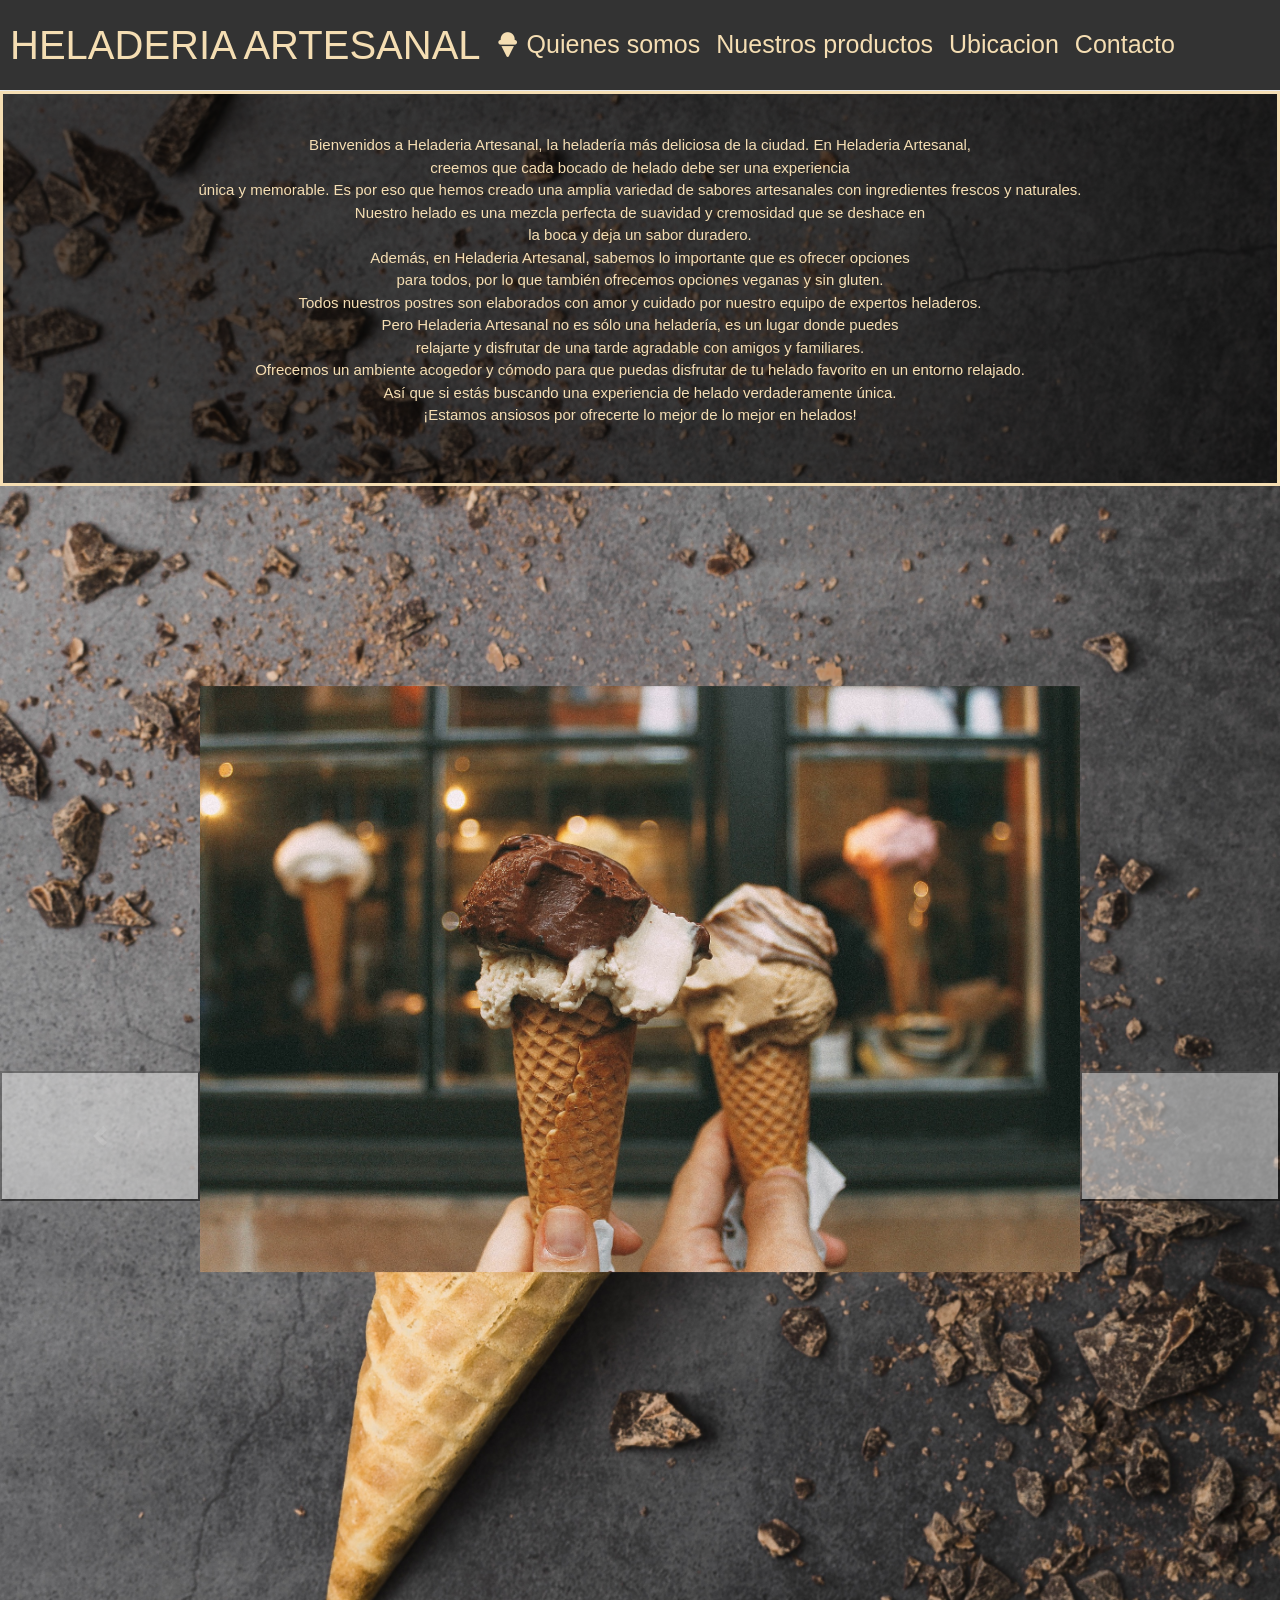
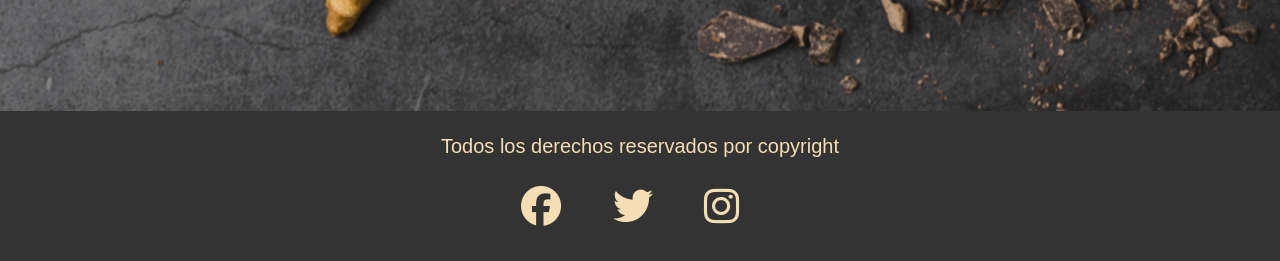
==== index.html @ 9cf9eace "preentrega2cabrera" ====
<!DOCTYPE html>
<html lang="es">

<head>
  <meta charset="UTF-8">
  <meta http-equiv="X-UA-Compatible" content="IE=edge">
  <meta name="viewport" content="width=device-width, initial-scale=1.0">
  <link rel="stylesheet" href="https://cdnjs.cloudflare.com/ajax/libs/font-awesome/6.4.0/css/all.min.css"
    integrity="sha512-iecdLmaskl7CVkqkXNQ/ZH/XLlvWZOJyj7Yy7tcenmpD1ypASozpmT/E0iPtmFIB46ZmdtAc9eNBvH0H/ZpiBw=="
    crossorigin="anonymous" referrerpolicy="no-referrer" />
  <link rel="stylesheet" href="https://cdn.jsdelivr.net/npm/bootstrap@4.6.2/dist/css/bootstrap.min.css"
    integrity="sha384-xOolHFLEh07PJGoPkLv1IbcEPTNtaed2xpHsD9ESMhqIYd0nLMwNLD69Npy4HI+N" crossorigin="anonymous">
  <link rel="stylesheet" href="https://cdnjs.cloudflare.com/ajax/libs/font-awesome/6.4.0/css/all.min.css"
    integrity="sha512-iecdLmaskl7CVkqkXNQ/ZH/XLlvWZOJyj7Yy7tcenmpD1ypASozpmT/E0iPtmFIB46ZmdtAc9eNBvH0H/ZpiBw=="
    crossorigin="anonymous" referrerpolicy="no-referrer" />
  <link rel="stylesheet" href="estilo.css">
  <link rel="shortcut icon" href="/img/icono2.svg" type="image/x-icon">
  <title>Heladeria Artesanal</title>
</head>

<body>


  <nav class="navbar navbar-expand-lg navbar-dark">
    <a class="navbar-brand" href="#">HELADERIA ARTESANAL</a>
    <i class="fa-solid fa-ice-cream"></i>

    <button class="navbar-toggler" type="button" data-toggle="collapse" data-target="#collapsibleNavbar">
      <span class="navbar-toggler-icon"></span>
    </button>

    <div class="collapse navbar-collapse" id="collapsibleNavbar">
      <ul class="navbar-nav">
        <li class="nav-item">
          <a class="nav-link" href="./pages/quienes.html">Quienes somos</a>
        </li>
        <li class="nav-item">
          <a class="nav-link" href="./pages/productos.html">Nuestros productos</a>
        </li>
        <li class="nav-item">
          <a class="nav-link" href="./pages/ubicacion.html">Ubicacion</a>
        </li>
        <li class="nav-item">
          <a class="nav-link" href="./pages/contacto.html">Contacto</a>
        </li>
      </ul>
    </div>
  </nav>





  <main>
    <aside class="introduccion">
      <p> Bienvenidos a Heladeria Artesanal, la heladería más deliciosa de la ciudad. En Heladeria Artesanal,<br>
        creemos que cada bocado de helado debe ser una experiencia <br>
        única y memorable. Es por eso que hemos creado una
        amplia variedad de sabores artesanales con ingredientes frescos y naturales. <br>
        Nuestro helado es una mezcla perfecta de suavidad y cremosidad que se deshace en <br>
        la boca y deja un sabor duradero. <br>
        Además, en Heladeria Artesanal, sabemos lo importante que es ofrecer opciones <br>
        para todos, por lo que también ofrecemos opciones veganas y sin gluten. <br>
        Todos nuestros postres son elaborados con amor y cuidado por nuestro equipo de expertos heladeros. <br>
        Pero Heladeria Artesanal no es sólo una heladería, es un lugar donde puedes <br>
        relajarte y disfrutar de una tarde agradable con amigos y familiares. <br>
        Ofrecemos un ambiente acogedor y cómodo para que puedas disfrutar de tu helado favorito en un entorno relajado.
        <br>
        Así que si estás buscando una experiencia de helado verdaderamente única. <br>
        ¡Estamos ansiosos por ofrecerte lo mejor de lo mejor en helados!</p>
    </aside>


    <div id="carouselExampleFade" class="carousel slide carousel-fade" data-ride="carousel">
      <div class="carousel-inner">
        <div class="carousel-item active" id="foto">
          <img src="/img/ice-cream-2576622_1920.jpg" class="d-block w-100">
        </div>
        <div class="carousel-item" id="foto">
          <img src="/img/ice-cream-2588541_1920.jpg" class="d-block w-100">
        </div>
        <div class="carousel-item" id="foto">
          <img src="/img/ice-cream-926426_1920.jpg" class="d-block w-100">
        </div>
      </div>
      <button class="carousel-control-prev" type="button" data-target="#carouselExampleFade" data-slide="prev">
        <span class="carousel-control-prev-icon" aria-hidden="true"></span>
        <span class="sr-only">Previous</span>
      </button>
      <button class="carousel-control-next" type="button" data-target="#carouselExampleFade" data-slide="next">
        <span class="carousel-control-next-icon" aria-hidden="true"></span>
        <span class="sr-only">Next</span>
      </button>
    </div>



  </main>


  <script src="https://cdn.jsdelivr.net/npm/jquery@3.5.1/dist/jquery.slim.min.js"
    integrity="sha384-DfXdz2htPH0lsSSs5nCTpuj/zy4C+OGpamoFVy38MVBnE+IbbVYUew+OrCXaRkfj"
    crossorigin="anonymous"></script>
  <script src="https://cdn.jsdelivr.net/npm/popper.js@1.16.1/dist/umd/popper.min.js"
    integrity="sha384-9/reFTGAW83EW2RDu2S0VKaIzap3H66lZH81PoYlFhbGU+6BZp6G7niu735Sk7lN"
    crossorigin="anonymous"></script>
  <script src="https://cdn.jsdelivr.net/npm/bootstrap@4.6.2/dist/js/bootstrap.min.js"
    integrity="sha384-+sLIOodYLS7CIrQpBjl+C7nPvqq+FbNUBDunl/OZv93DB7Ln/533i8e/mZXLi/P+"
    crossorigin="anonymous"></script>
  <footer>
    <p>Todos los derechos reservados por copyright</p>
    <div class="linkredes">
      <a href="paginaheladeria" target="_blank">
        <i class="fa-brands fa-facebook"></i>
      </a>
      <a href="paginaheladeria" target="_blank">
        <i class="fa-brands fa-twitter"></i>
      </a>

      <a href="paginaheladeria" target="_blank">
        <i class="fa-brands fa-instagram"></i>
      </a>
    </div>

  </footer>
</body>

</html>
---- estilo.css ----
*{
    margin: 0;
    padding: 0;
    box-sizing: border-box;
    /* font-family: alkatra; */
}

.navbar-brand{
    color: wheat !important;
    font-size: 40px;
}

.logo span{
    color: wheat;
    text-transform: uppercase;
    font-weight: bold;
    /* line-height: 5px; */
}
.navbar{
    background-color: #333;
    text-align: center !important;
    font-size: 25px;
    color: wheat;
    padding: 10px;
    border-bottom: 1px solid #eaeaea;
    
}

.nav-link{
    color: wheat !important;
}
.nav-link:hover{
    text-shadow: 0 0 5px #000 !important;
}

.navbar-nav{
    text-align: center !important;
}

main{
    height: 180vh;
    width: 100%;
    background-color: #333;
    background-image: url(/img/fondo.jpg);
    background-size:cover ;
    background-position: center;
}
.introduccion{
    background-color: #333;
    color: wheat;
    font-size: 15px;
    text-align:center; 
    text-decoration:solid;  
    background-color: rgb(0, 0, 0, 0.6);
    border: 3px solid  wheat;
    font-family: Verdana, Geneva, Tahoma, sans-serif;
    float: center;
    padding: 40px;
}
a{
    color: wheat;
}

#carouselExampleFade{
    padding: 200px;
}
button{
    color: #fff;
    height: 10% !important;
    width: 200px !important;
    margin: auto;
}
#foto{
    line-height: 40px

}

.carousel-inner{
    height: 100vh;
}

.scroll{
    height: top ;
    color: white;
    font-size: 14px;
    font-family: Verdana, Geneva, Tahoma, sans-serif;
}

form{
    width: 100%;
    height: 100%;
    padding: 100px;
}
form input{
    width: 100%;
}
h1{
    text-align: center;
    font-size: 40px;
    font-family: Verdana, Geneva, Tahoma, sans-serif;
    text-transform: uppercase;
    text-decoration: underline black;
}
form textarea{
    width: 100%;
}
.formulario{
    font-size: 20px;
    text-align: center;
    text-transform: uppercase;
    color: wheat;
    font-weight: 500px;

}
form #enviar{
    font-size: 20px;
    background-color: #333;
}
footer{
    background-color: #333;
    height: 150px;
    width: auto;
    text-align: center;
    padding: 20px;
    font-size: 20px;
    color: wheat;
}

.linkredes a{
    color:  wheat;
    letter-spacing: 20px;
    font-size: 40px;
    text-decoration: none;
}

.quienes{
    font-family: alkatra;
    background-color: #333;
    color: wheat;
    font-size: 20px;
    text-align: justify; 
    text-decoration:solid;  
    font-weight: 500; 
    width: 70%;
    background-color: rgb(0, 0, 0, 0.6);
    border: 3px solid  wheat;
    font-family: Verdana, Geneva, Tahoma, sans-serif;
    float: left;
    margin: 30px;
    padding: 30px;
}
.fotoheladeria{
    font-size: 100px;
    height: 300px;
    margin: 70px;
    height: 250px;
    
}
.sabores{
    font-size: 30px;
    color: wheat;
    text-align: center;
}
.ubicacion{
    text-align: center;
    padding: 1%;
    color: wheat;
    font-family: Verdana, Geneva, Tahoma, sans-serif;
    font-size: 20p;
}
.tabla{
    font-size: 20px;
    margin: auto;
    padding: 2%;
    color: wheat;
    
}
.video{
    padding: 1%;
    margin: 200px;
}
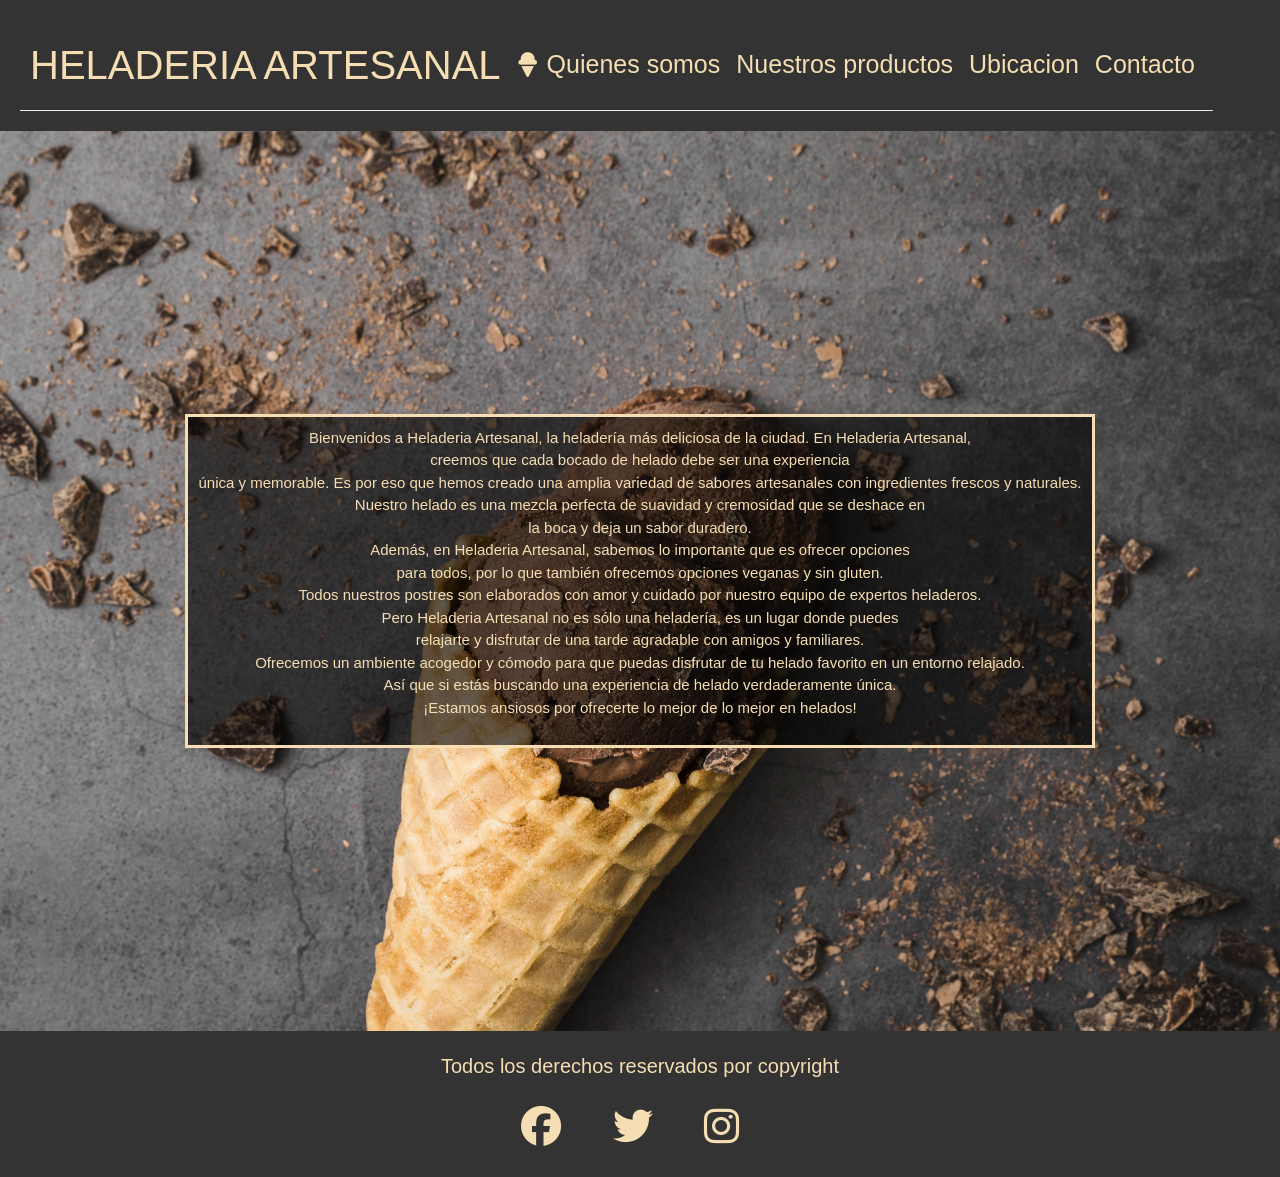
==== commit 4f8fe652: "modificado" ====
--- a/index.html
+++ b/index.html
@@ -20,33 +20,36 @@
 
 <body>
 
+  
+  <header>
 
-  <nav class="navbar navbar-expand-lg navbar-dark">
-    <a class="navbar-brand" href="#">HELADERIA ARTESANAL</a>
-    <i class="fa-solid fa-ice-cream"></i>
-
-    <button class="navbar-toggler" type="button" data-toggle="collapse" data-target="#collapsibleNavbar">
-      <span class="navbar-toggler-icon"></span>
-    </button>
-
-    <div class="collapse navbar-collapse" id="collapsibleNavbar">
-      <ul class="navbar-nav">
-        <li class="nav-item">
-          <a class="nav-link" href="./pages/quienes.html">Quienes somos</a>
-        </li>
-        <li class="nav-item">
-          <a class="nav-link" href="./pages/productos.html">Nuestros productos</a>
-        </li>
-        <li class="nav-item">
-          <a class="nav-link" href="./pages/ubicacion.html">Ubicacion</a>
-        </li>
-        <li class="nav-item">
-          <a class="nav-link" href="./pages/contacto.html">Contacto</a>
-        </li>
-      </ul>
-    </div>
-  </nav>
-
+    <nav class="navbar navbar-expand-lg navbar-dark">
+      <a class="navbar-brand" href="#">HELADERIA ARTESANAL</a>
+      <i class="fa-solid fa-ice-cream"></i>
+      
+      <button class="navbar-toggler" type="button" data-toggle="collapse" data-target="#collapsibleNavbar">
+        <span class="navbar-toggler-icon"></span>
+      </button>
+      
+      <div class="collapse navbar-collapse" id="collapsibleNavbar">
+        <ul class="navbar-nav">
+          <li class="nav-item">
+            <a class="nav-link" href="./pages/quienes.html">Quienes somos</a>
+          </li>
+          <li class="nav-item">
+            <a class="nav-link" href="./pages/productos.html">Nuestros productos</a>
+          </li>
+          <li class="nav-item">
+            <a class="nav-link" href="./pages/ubicacion.html">Ubicacion</a>
+          </li>
+          <li class="nav-item">
+            <a class="nav-link" href="./pages/contacto.html">Contacto</a>
+          </li>
+        </ul>
+      </div>
+    </nav>  
+    
+  </header>
 
 
 
@@ -71,7 +74,7 @@
     </aside>
 
 
-    <div id="carouselExampleFade" class="carousel slide carousel-fade" data-ride="carousel">
+    <!-- <div id="carouselExampleFade" class="carousel slide carousel-fade" data-ride="carousel">
       <div class="carousel-inner">
         <div class="carousel-item active" id="foto">
           <img src="/img/ice-cream-2576622_1920.jpg" class="d-block w-100">
@@ -91,7 +94,7 @@
         <span class="carousel-control-next-icon" aria-hidden="true"></span>
         <span class="sr-only">Next</span>
       </button>
-    </div>
+    </div> -->
 
 
 
--- a/estilo.css
+++ b/estilo.css
@@ -5,18 +5,33 @@
     /* font-family: alkatra; */
 }
 
+header{
+    display: flex;
+    justify-content: space-between;
+    padding: 20px;
+    background-color: #333;
+    color: wheat;
+    /* font-family: 'Oswald', sans-serif; */
+    /* font-size: 30px; */
+    /* text-shadow: 0 0 5px #000, 0 0 5px #000 ; */
+    /* font-weight: bold; */
+}
+
 .navbar-brand{
+    display: flex !important;
     color: wheat !important;
     font-size: 40px;
 }
 
-.logo span{
+/* .logo span{
     color: wheat;
     text-transform: uppercase;
     font-weight: bold;
-    /* line-height: 5px; */
-}
+    font-size: 300px !important;
+    line-height: 5px;
+} */
 .navbar{
+    display: flex !important;
     background-color: #333;
     text-align: center !important;
     font-size: 25px;
@@ -34,18 +49,23 @@
 }
 
 .navbar-nav{
+    display: flex;
     text-align: center !important;
 }
 
 main{
-    height: 180vh;
+    height: 100vh;
     width: 100%;
     background-color: #333;
     background-image: url(/img/fondo.jpg);
     background-size:cover ;
     background-position: center;
+    display: flex;
+    justify-content: center;
+    align-items: center;
 }
 .introduccion{
+    margin: 2%;
     background-color: #333;
     color: wheat;
     font-size: 15px;
@@ -54,9 +74,9 @@
     background-color: rgb(0, 0, 0, 0.6);
     border: 3px solid  wheat;
     font-family: Verdana, Geneva, Tahoma, sans-serif;
-    float: center;
-    padding: 40px;
+    padding: 10px;
 }
+
 a{
     color: wheat;
 }
@@ -118,8 +138,6 @@
 }
 footer{
     background-color: #333;
-    height: 150px;
-    width: auto;
     text-align: center;
     padding: 20px;
     font-size: 20px;
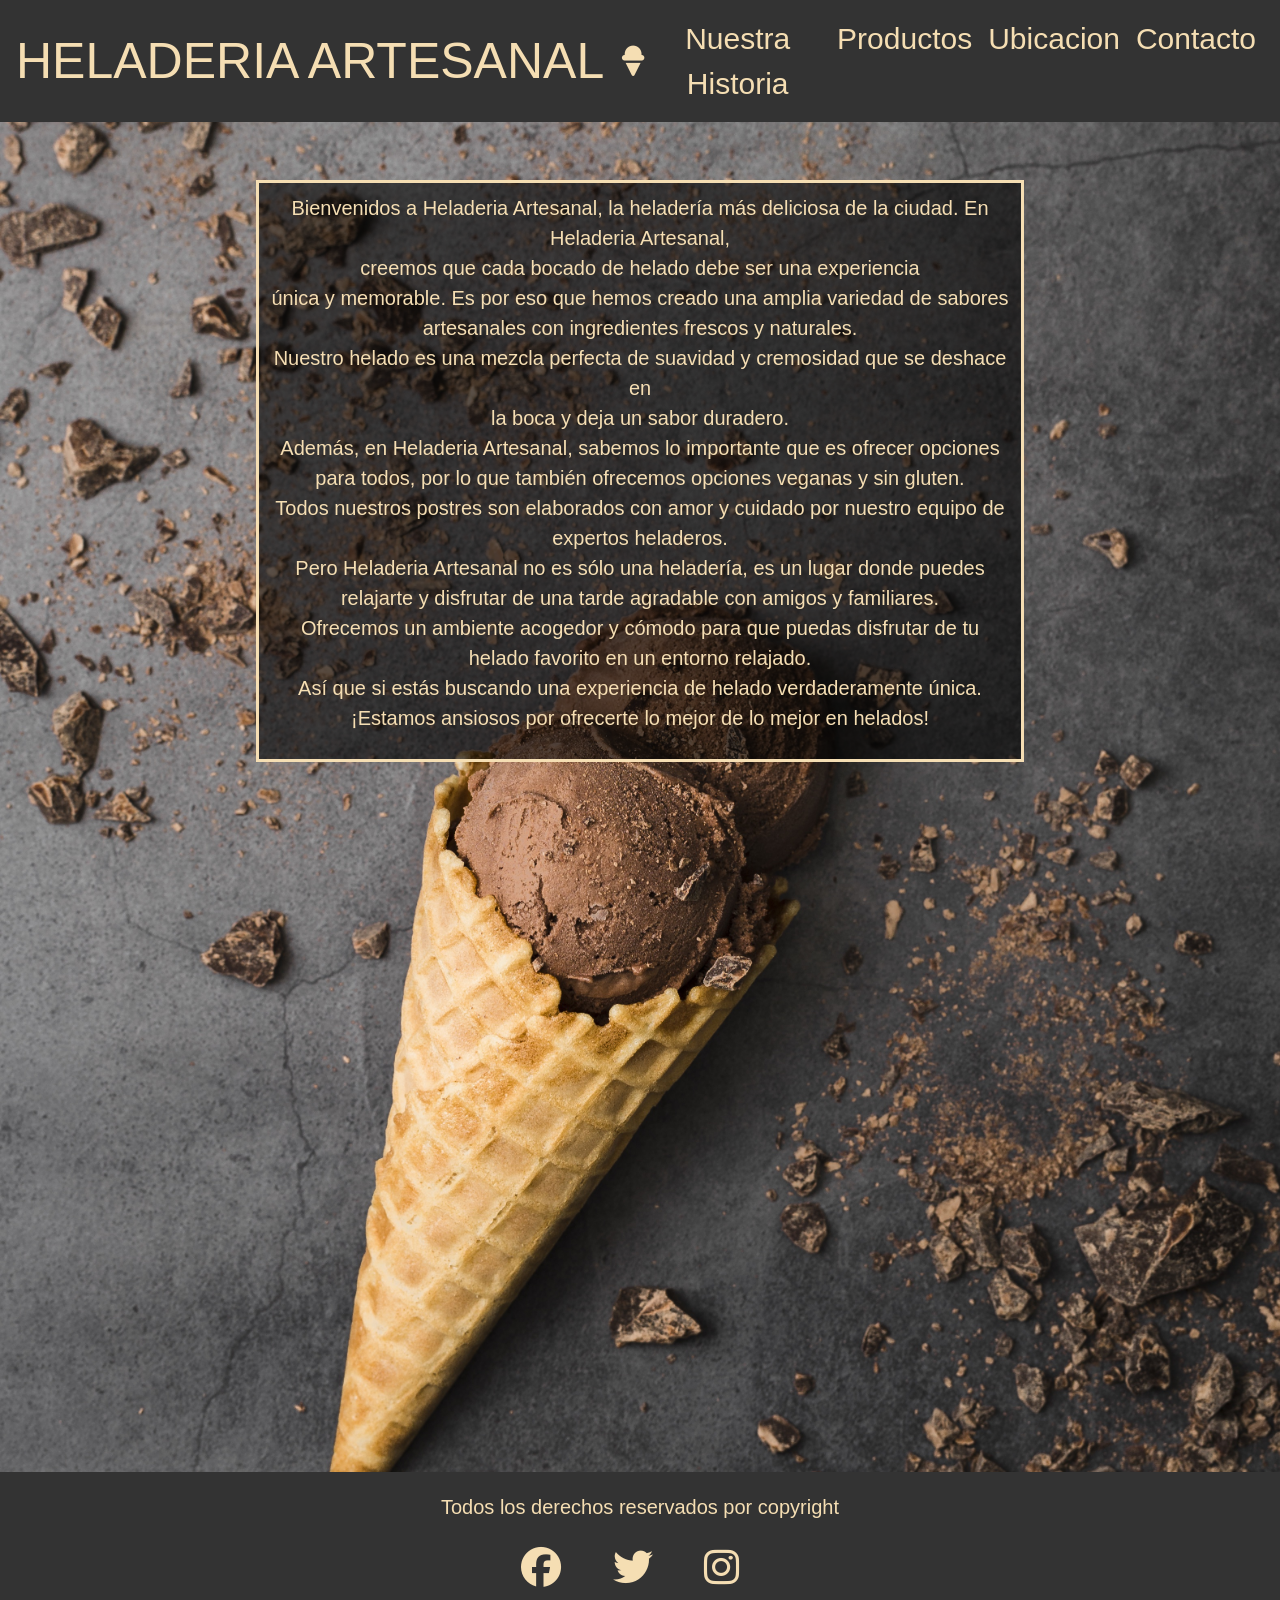
==== commit 7aa20a7d: "modificado para nueva correccion" ====
--- a/index.html
+++ b/index.html
@@ -34,10 +34,10 @@
       <div class="collapse navbar-collapse" id="collapsibleNavbar">
         <ul class="navbar-nav">
           <li class="nav-item">
-            <a class="nav-link" href="./pages/quienes.html">Quienes somos</a>
+            <a class="nav-link" href="./pages/quienes.html">Nuestra Historia</a>
           </li>
           <li class="nav-item">
-            <a class="nav-link" href="./pages/productos.html">Nuestros productos</a>
+            <a class="nav-link" href="./pages/productos.html">Productos</a>
           </li>
           <li class="nav-item">
             <a class="nav-link" href="./pages/ubicacion.html">Ubicacion</a>
--- a/estilo.css
+++ b/estilo.css
@@ -2,59 +2,38 @@
     margin: 0;
     padding: 0;
     box-sizing: border-box;
-    /* font-family: alkatra; */
 }
 
 header{
     display: flex;
-    justify-content: space-between;
-    padding: 20px;
-    background-color: #333;
-    color: wheat;
-    /* font-family: 'Oswald', sans-serif; */
-    /* font-size: 30px; */
-    /* text-shadow: 0 0 5px #000, 0 0 5px #000 ; */
-    /* font-weight: bold; */
-}
-
+    background-color: #333;
+    color: wheat;
+}
+/* LOGO HELADERIA ARTESANAL */
 .navbar-brand{
-    display: flex !important;
     color: wheat !important;
-    font-size: 40px;
-}
-
-/* .logo span{
-    color: wheat;
-    text-transform: uppercase;
-    font-weight: bold;
-    font-size: 300px !important;
-    line-height: 5px;
-} */
+    font-size: 50px;
+}
+
+/* BARRA NAVEGACION */
 .navbar{
     display: flex !important;
     background-color: #333;
     text-align: center !important;
-    font-size: 25px;
-    color: wheat;
-    padding: 10px;
-    border-bottom: 1px solid #eaeaea;
-    
-}
-
+    font-size: 30px;
+    color: wheat;
+}
+/* LINKS */
 .nav-link{
     color: wheat !important;
 }
+/* EFECTO LINKS */
 .nav-link:hover{
-    text-shadow: 0 0 5px #000 !important;
-}
-
-.navbar-nav{
-    display: flex;
-    text-align: center !important;
+    color:rgb(209, 96, 31) !important;
 }
 
 main{
-    height: 100vh;
+    height: 150vh;    
     width: 100%;
     background-color: #333;
     background-image: url(/img/fondo.jpg);
@@ -62,41 +41,114 @@
     background-position: center;
     display: flex;
     justify-content: center;
-    align-items: center;
-}
+    /* align-items: center; */
+}
+
 .introduccion{
-    margin: 2%;
-    background-color: #333;
-    color: wheat;
-    font-size: 15px;
-    text-align:center; 
-    text-decoration:solid;  
+    width: 60%;
+    background-color: #333;
     background-color: rgb(0, 0, 0, 0.6);
     border: 3px solid  wheat;
     font-family: Verdana, Geneva, Tahoma, sans-serif;
     padding: 10px;
-}
-
-a{
-    color: wheat;
-}
-
-#carouselExampleFade{
-    padding: 200px;
-}
-button{
-    color: #fff;
-    height: 10% !important;
-    width: 200px !important;
-    margin: auto;
-}
-#foto{
-    line-height: 40px
-
-}
-
-.carousel-inner{
-    height: 100vh;
+    position: absolute;
+    top: 20%;
+}
+
+.introduccion p{
+    color: wheat;
+    font-size: 20px;
+    text-align:center;
+    text-decoration: solid;
+}
+/* fotos de productos */
+.productos{
+    width: 100%;
+    min-height: 300px;
+    display: grid;
+    grid-template-columns: repeat(1, 1fr);
+    grid-template-rows: repeat(8, 200px);
+    padding: 50px;
+    /* grid-gap: 15px; */
+    position: absolute;
+    top: 45%;
+    }
+
+.tituloproductos{
+    background-color: rgb(0, 0, 0, 0.6);
+    border: 3px solid wheat;
+    padding: 20px;
+    margin-top: 20px;
+    width: 90%;
+    text-align: center;
+    position: absolute;
+    
+}
+h2{
+    font-family: Verdana, Geneva, Tahoma, sans-serif;
+    font-weight: 500;
+    color: wheat;
+    padding: 30px;
+    text-align: center;
+    margin-bottom: 10px;
+    font-size: 25px;
+    font-family: Verdana, Geneva, Tahoma, sans-serif;
+}
+
+.item{
+    border: 3px solid #333;
+    background-size: cover;
+    background-position: center;
+}
+.item:hover{
+    transform: scale(1.09);
+    transition: all 0.9s;
+    filter: sepia(0%);
+}
+.item1{
+    background-image: url(/img/copahelada.jpg);
+    /* grid-column: 1/2;
+    grid-row: 1/3; */
+}
+.item2{
+    background-image: url(/img/cafe.jpg);
+    /* grid-column: 2/3;
+    grid-row: 1/2; */
+}
+.item3{
+    background-image: url(/img/cafehelado.jpg);
+    /* grid-column: 3/5;
+    grid-row: 1/2; */
+}
+.item4{
+    background-image: url(/img/cafehelado2.jpg);
+    /* grid-column: 2/3;
+    grid-row: 2/4; */
+}
+.item5{
+    background-image: url(/img/copahelada2.jpg);    
+    /* grid-column: 3/4;
+    grid-row: 2/3; */
+}
+.item6{
+    background-image: url(/img/frapu.jpg);
+    /* grid-column: 4/5;
+    grid-row: 2/3; */
+}
+.item7{
+    background-image: url(/img/postre.jpg);
+    /* grid-column: 1/2;
+    grid-row: 3/4; */
+}
+.item8{
+    background-image: url(/img/ice-cream-gcbc991b5b_640.jpg);    
+    /* grid-column: 3/5;
+    grid-row: 3/4; */
+}
+
+#carouselExampleCaptions{
+    width: 70% !important;
+    margin-top: 150px !important;
 }
 
 .scroll{
@@ -150,35 +202,6 @@
     font-size: 40px;
     text-decoration: none;
 }
-
-.quienes{
-    font-family: alkatra;
-    background-color: #333;
-    color: wheat;
-    font-size: 20px;
-    text-align: justify; 
-    text-decoration:solid;  
-    font-weight: 500; 
-    width: 70%;
-    background-color: rgb(0, 0, 0, 0.6);
-    border: 3px solid  wheat;
-    font-family: Verdana, Geneva, Tahoma, sans-serif;
-    float: left;
-    margin: 30px;
-    padding: 30px;
-}
-.fotoheladeria{
-    font-size: 100px;
-    height: 300px;
-    margin: 70px;
-    height: 250px;
-    
-}
-.sabores{
-    font-size: 30px;
-    color: wheat;
-    text-align: center;
-}
 .ubicacion{
     text-align: center;
     padding: 1%;
@@ -193,7 +216,61 @@
     color: wheat;
     
 }
-.video{
-    padding: 1%;
-    margin: 200px;
-}
+
+
+@media only screen and ( min-width:480px) {
+    .productos{
+        grid-template-columns: 1fr 1fr;
+        grid-template-rows: repeat(4, 200px);
+    }
+    .tituloproductos{
+        display: flex;
+    }
+
+}
+@media only screen and ( min-width: 768px) and (max-width: 1023px){     
+    .productos{
+        grid-template-columns: repeat(3, 1fr);
+    }
+    .item1{
+        grid-column: 1/3;
+        grid-row: 1/2;
+    }
+    .item2{
+        grid-column: 3/4;
+        grid-row: 1/2
+    }
+
+    .item3{
+        grid-column: 1/2;
+        grid-row: 2/3;
+    }
+    .item4{
+        grid-column: 2/4;
+        grid-row: 2/3;
+    }
+    .item5{
+        grid-column: 1/3;
+        grid-row: 3/4;
+    }
+    .item6{
+        grid-column: 3/4;
+        grid-row: 3/4;
+    }
+    .item7{
+        grid-column: 1/2;
+        grid-row: 4/5;
+    }
+    .item8{
+        grid-column: 2/4;
+        grid-row: 4/5;
+    }
+}    
+
+@media only screen and (min-width: 1024px){
+    .productos{
+        grid-template-columns: repeat(4, 1fr);
+        grid-template-rows: 200px 200px;
+    } 
+    
+}
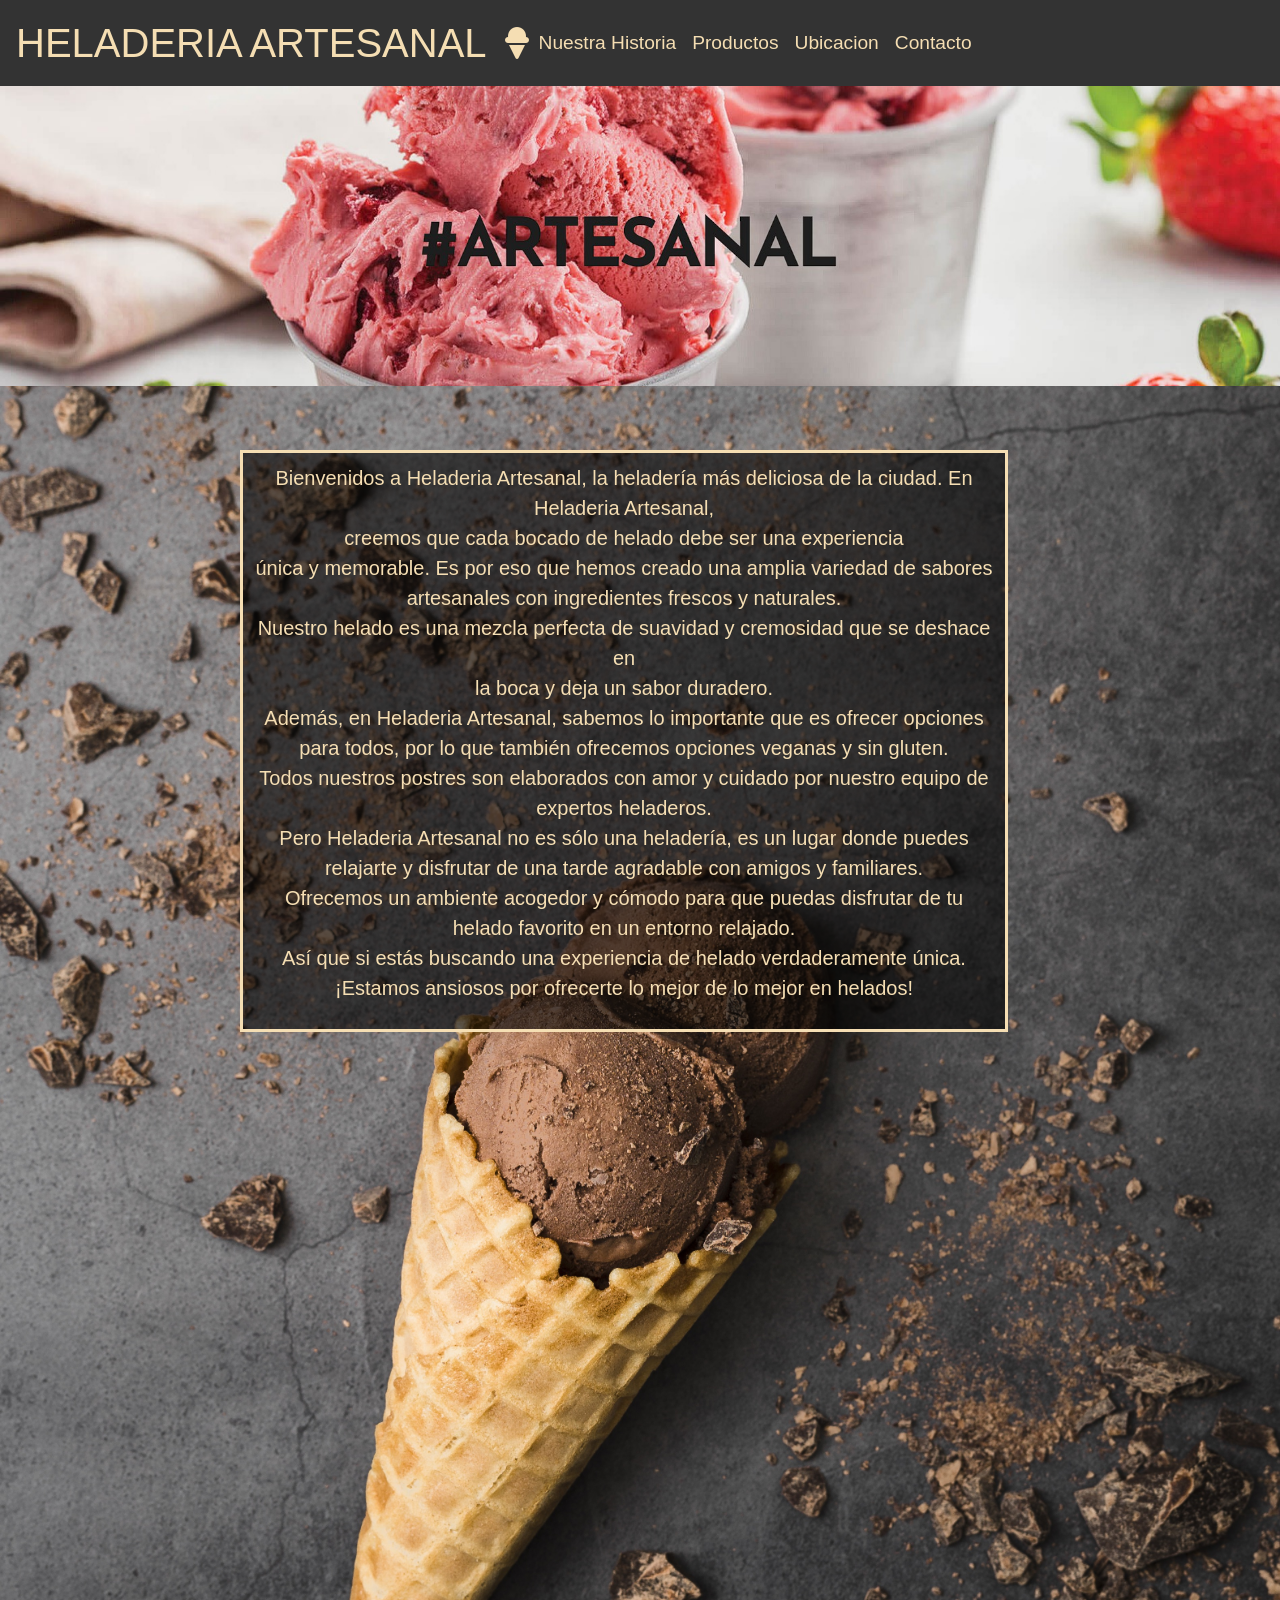
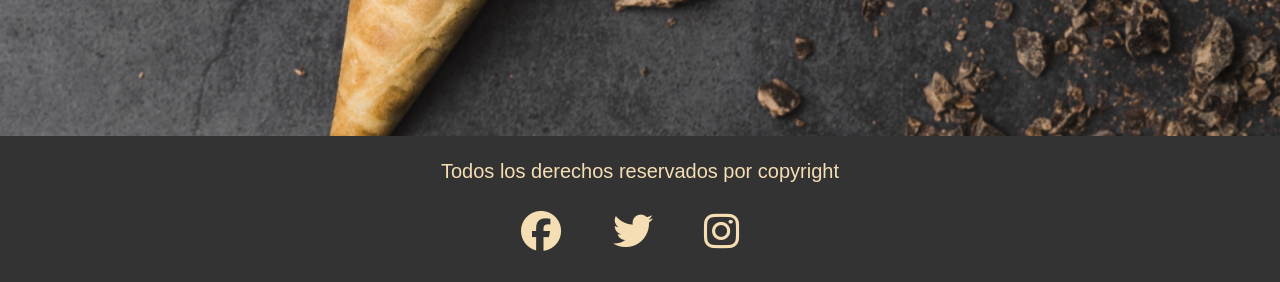
==== commit d8a0b45d: "respaldo" ====
--- a/index.html
+++ b/index.html
@@ -14,23 +14,24 @@
     integrity="sha512-iecdLmaskl7CVkqkXNQ/ZH/XLlvWZOJyj7Yy7tcenmpD1ypASozpmT/E0iPtmFIB46ZmdtAc9eNBvH0H/ZpiBw=="
     crossorigin="anonymous" referrerpolicy="no-referrer" />
   <link rel="stylesheet" href="estilo.css">
+  <link rel="stylesheet" href="estilos-responsive.css">
   <link rel="shortcut icon" href="/img/icono2.svg" type="image/x-icon">
   <title>Heladeria Artesanal</title>
 </head>
 
 <body>
 
-  
+
   <header>
 
     <nav class="navbar navbar-expand-lg navbar-dark">
       <a class="navbar-brand" href="#">HELADERIA ARTESANAL</a>
       <i class="fa-solid fa-ice-cream"></i>
-      
+
       <button class="navbar-toggler" type="button" data-toggle="collapse" data-target="#collapsibleNavbar">
         <span class="navbar-toggler-icon"></span>
       </button>
-      
+
       <div class="collapse navbar-collapse" id="collapsibleNavbar">
         <ul class="navbar-nav">
           <li class="nav-item">
@@ -47,54 +48,44 @@
           </li>
         </ul>
       </div>
-    </nav>  
-    
-  </header>
-
-
-
+    </nav>
+   </header>
+   <div id="carouselExampleSlidesOnly" class="carousel slide" data-ride="carousel">
+    <div class="carousel-inner">
+      <div class="carousel-item active">
+        <img src="./img/paramain5.jpg" class="d-block w-100" alt="...">
+      </div>
+      <div class="carousel-item">
+        <img src="./img/paramain4.jpg" class="d-block w-100" alt="...">
+      </div>
+      <div class="carousel-item">
+        <img src="./img/paramain3.jpg" class="d-block w-100" alt="...">
+      </div>
+    </div>
+  </div>
 
   <main>
+
     <aside class="introduccion">
       <p> Bienvenidos a Heladeria Artesanal, la heladería más deliciosa de la ciudad. En Heladeria Artesanal,<br>
-        creemos que cada bocado de helado debe ser una experiencia <br>
-        única y memorable. Es por eso que hemos creado una
-        amplia variedad de sabores artesanales con ingredientes frescos y naturales. <br>
-        Nuestro helado es una mezcla perfecta de suavidad y cremosidad que se deshace en <br>
-        la boca y deja un sabor duradero. <br>
-        Además, en Heladeria Artesanal, sabemos lo importante que es ofrecer opciones <br>
-        para todos, por lo que también ofrecemos opciones veganas y sin gluten. <br>
-        Todos nuestros postres son elaborados con amor y cuidado por nuestro equipo de expertos heladeros. <br>
-        Pero Heladeria Artesanal no es sólo una heladería, es un lugar donde puedes <br>
-        relajarte y disfrutar de una tarde agradable con amigos y familiares. <br>
-        Ofrecemos un ambiente acogedor y cómodo para que puedas disfrutar de tu helado favorito en un entorno relajado.
-        <br>
-        Así que si estás buscando una experiencia de helado verdaderamente única. <br>
-        ¡Estamos ansiosos por ofrecerte lo mejor de lo mejor en helados!</p>
-    </aside>
+          creemos que cada bocado de helado debe ser una experiencia <br>
+          única y memorable. Es por eso que hemos creado una
+          amplia variedad de sabores artesanales con ingredientes frescos y naturales. <br>
+          Nuestro helado es una mezcla perfecta de suavidad y cremosidad que se deshace en <br>
+          la boca y deja un sabor duradero. <br>
+          Además, en Heladeria Artesanal, sabemos lo importante que es ofrecer opciones <br>
+          para todos, por lo que también ofrecemos opciones veganas y sin gluten. <br>
+          Todos nuestros postres son elaborados con amor y cuidado por nuestro equipo de expertos heladeros. <br>
+          Pero Heladeria Artesanal no es sólo una heladería, es un lugar donde puedes <br>
+          relajarte y disfrutar de una tarde agradable con amigos y familiares. <br>
+          Ofrecemos un ambiente acogedor y cómodo para que puedas disfrutar de tu helado favorito en un entorno
+          relajado.
+          <br>
+          Así que si estás buscando una experiencia de helado verdaderamente única. <br>
+          ¡Estamos ansiosos por ofrecerte lo mejor de lo mejor en helados!
+      </p>
+  </aside>
 
-
-    <!-- <div id="carouselExampleFade" class="carousel slide carousel-fade" data-ride="carousel">
-      <div class="carousel-inner">
-        <div class="carousel-item active" id="foto">
-          <img src="/img/ice-cream-2576622_1920.jpg" class="d-block w-100">
-        </div>
-        <div class="carousel-item" id="foto">
-          <img src="/img/ice-cream-2588541_1920.jpg" class="d-block w-100">
-        </div>
-        <div class="carousel-item" id="foto">
-          <img src="/img/ice-cream-926426_1920.jpg" class="d-block w-100">
-        </div>
-      </div>
-      <button class="carousel-control-prev" type="button" data-target="#carouselExampleFade" data-slide="prev">
-        <span class="carousel-control-prev-icon" aria-hidden="true"></span>
-        <span class="sr-only">Previous</span>
-      </button>
-      <button class="carousel-control-next" type="button" data-target="#carouselExampleFade" data-slide="next">
-        <span class="carousel-control-next-icon" aria-hidden="true"></span>
-        <span class="sr-only">Next</span>
-      </button>
-    </div> -->
 
 
 
--- a/estilo.css
+++ b/estilo.css
@@ -1,68 +1,87 @@
-*{
+* {
     margin: 0;
     padding: 0;
     box-sizing: border-box;
 }
 
-header{
+header {
     display: flex;
     background-color: #333;
     color: wheat;
 }
+
 /* LOGO HELADERIA ARTESANAL */
-.navbar-brand{
+.navbar-brand {
     color: wheat !important;
     font-size: 50px;
 }
 
 /* BARRA NAVEGACION */
-.navbar{
+.navbar {
     display: flex !important;
     background-color: #333;
     text-align: center !important;
     font-size: 30px;
     color: wheat;
 }
+
 /* LINKS */
-.nav-link{
+.nav-link {
     color: wheat !important;
 }
+
 /* EFECTO LINKS */
-.nav-link:hover{
-    color:rgb(209, 96, 31) !important;
-}
-
-main{
-    height: 150vh;    
+.nav-link:hover {
+    color: rgb(209, 96, 31) !important;
+}
+
+main {
+
+    height: 150vh;
     width: 100%;
     background-color: #333;
     background-image: url(/img/fondo.jpg);
-    background-size:cover ;
+    background-size: cover;
     background-position: center;
     display: flex;
     justify-content: center;
     /* align-items: center; */
 }
 
-.introduccion{
+.carousel-inner {
+    height: 300px !important;
+    width: 100% !important;
+    display: flex;
+    align-items: normal;
+
+}
+
+.carousel-inner img {
+    width: 100%;
+    height: 100%;
+    object-fit: cover;
+}
+
+.introduccion {
     width: 60%;
     background-color: #333;
     background-color: rgb(0, 0, 0, 0.6);
-    border: 3px solid  wheat;
+    border: 3px solid wheat;
     font-family: Verdana, Geneva, Tahoma, sans-serif;
     padding: 10px;
     position: absolute;
-    top: 20%;
-}
-
-.introduccion p{
-    color: wheat;
-    font-size: 20px;
-    text-align:center;
+    top: 50%;
+}
+
+.introduccion p {
+    color: wheat;
+    font-size: 20px;
+    text-align: center;
     text-decoration: solid;
 }
+
 /* fotos de productos */
-.productos{
+.productos {
     width: 100%;
     min-height: 300px;
     display: grid;
@@ -72,9 +91,9 @@
     /* grid-gap: 15px; */
     position: absolute;
     top: 45%;
-    }
-
-.tituloproductos{
+}
+
+.tituloproductos {
     background-color: rgb(0, 0, 0, 0.6);
     border: 3px solid wheat;
     padding: 20px;
@@ -82,9 +101,10 @@
     width: 90%;
     text-align: center;
     position: absolute;
-    
-}
-h2{
+
+}
+
+h2 {
     font-family: Verdana, Geneva, Tahoma, sans-serif;
     font-weight: 500;
     color: wheat;
@@ -95,88 +115,104 @@
     font-family: Verdana, Geneva, Tahoma, sans-serif;
 }
 
-.item{
+.item {
     border: 3px solid #333;
     background-size: cover;
     background-position: center;
 }
-.item:hover{
+
+.item:hover {
     transform: scale(1.09);
     transition: all 0.9s;
     filter: sepia(0%);
 }
-.item1{
+
+.item1 {
     background-image: url(/img/copahelada.jpg);
     /* grid-column: 1/2;
     grid-row: 1/3; */
 }
-.item2{
+
+.item2 {
     background-image: url(/img/cafe.jpg);
     /* grid-column: 2/3;
     grid-row: 1/2; */
 }
-.item3{
+
+.item3 {
     background-image: url(/img/cafehelado.jpg);
     /* grid-column: 3/5;
     grid-row: 1/2; */
 }
-.item4{
+
+.item4 {
     background-image: url(/img/cafehelado2.jpg);
     /* grid-column: 2/3;
     grid-row: 2/4; */
 }
-.item5{
-    background-image: url(/img/copahelada2.jpg);    
+
+.item5 {
+    background-image: url(/img/copahelada2.jpg);
     /* grid-column: 3/4;
     grid-row: 2/3; */
 }
-.item6{
+
+.item6 {
     background-image: url(/img/frapu.jpg);
     /* grid-column: 4/5;
     grid-row: 2/3; */
 }
-.item7{
+
+.item7 {
     background-image: url(/img/postre.jpg);
     /* grid-column: 1/2;
     grid-row: 3/4; */
 }
-.item8{
-    background-image: url(/img/ice-cream-gcbc991b5b_640.jpg);    
+
+.item8 {
+    background-image: url(/img/ice-cream-gcbc991b5b_640.jpg);
     /* grid-column: 3/5;
     grid-row: 3/4; */
 }
 
-#carouselExampleCaptions{
-    width: 70% !important;
+
+#carouselquienes {
+    width: 100% !important;
     margin-top: 150px !important;
-}
-
-.scroll{
-    height: top ;
+    height: 1000px !important;
+
+}
+
+.scroll {
+    height: top;
     color: white;
     font-size: 14px;
     font-family: Verdana, Geneva, Tahoma, sans-serif;
 }
 
-form{
+form {
     width: 100%;
     height: 100%;
     padding: 100px;
 }
-form input{
-    width: 100%;
-}
-h1{
+
+form input {
+    width: 100%;
+}
+
+h1 {
     text-align: center;
     font-size: 40px;
     font-family: Verdana, Geneva, Tahoma, sans-serif;
     text-transform: uppercase;
     text-decoration: underline black;
 }
-form textarea{
-    width: 100%;
-}
-.formulario{
+
+form textarea {
+    width: 100%;
+}
+
+.formulario {
     font-size: 20px;
     text-align: center;
     text-transform: uppercase;
@@ -184,11 +220,13 @@
     font-weight: 500px;
 
 }
-form #enviar{
-    font-size: 20px;
-    background-color: #333;
-}
-footer{
+
+form #enviar {
+    font-size: 20px;
+    background-color: #333;
+}
+
+footer {
     background-color: #333;
     text-align: center;
     padding: 20px;
@@ -196,81 +234,92 @@
     color: wheat;
 }
 
-.linkredes a{
-    color:  wheat;
+.linkredes a {
+    color: wheat;
     letter-spacing: 20px;
     font-size: 40px;
     text-decoration: none;
 }
-.ubicacion{
+
+.ubicacion {
     text-align: center;
     padding: 1%;
     color: wheat;
     font-family: Verdana, Geneva, Tahoma, sans-serif;
     font-size: 20p;
 }
-.tabla{
+
+.tabla {
     font-size: 20px;
     margin: auto;
     padding: 2%;
     color: wheat;
-    
-}
-
-
-@media only screen and ( min-width:480px) {
-    .productos{
+
+}
+
+
+@media only screen and (min-width:480px) {
+    .productos {
         grid-template-columns: 1fr 1fr;
         grid-template-rows: repeat(4, 200px);
     }
-    .tituloproductos{
+
+    .tituloproductos {
         display: flex;
     }
 
 }
-@media only screen and ( min-width: 768px) and (max-width: 1023px){     
-    .productos{
+
+@media only screen and (min-width: 768px) and (max-width: 1023px) {
+    .productos {
         grid-template-columns: repeat(3, 1fr);
     }
-    .item1{
+
+    .item1 {
         grid-column: 1/3;
         grid-row: 1/2;
     }
-    .item2{
+
+    .item2 {
         grid-column: 3/4;
         grid-row: 1/2
     }
 
-    .item3{
+    .item3 {
         grid-column: 1/2;
         grid-row: 2/3;
     }
-    .item4{
+
+    .item4 {
         grid-column: 2/4;
         grid-row: 2/3;
     }
-    .item5{
+
+    .item5 {
         grid-column: 1/3;
         grid-row: 3/4;
     }
-    .item6{
+
+    .item6 {
         grid-column: 3/4;
         grid-row: 3/4;
     }
-    .item7{
+
+    .item7 {
         grid-column: 1/2;
         grid-row: 4/5;
     }
-    .item8{
+
+    .item8 {
         grid-column: 2/4;
         grid-row: 4/5;
     }
-}    
-
-@media only screen and (min-width: 1024px){
-    .productos{
+}
+
+@media only screen and (min-width: 1024px) {
+    .productos {
         grid-template-columns: repeat(4, 1fr);
         grid-template-rows: 200px 200px;
-    } 
-    
+    }
+
 }
--- a/estilos-responsive.css
+++ b/estilos-responsive.css
@@ -0,0 +1,131 @@
+/* Estilos base */
+/* ... */
+
+/* Estilos para pantallas grandes */
+@media screen and (min-width: 992px) {
+
+    /* Modificar estilos para pantallas grandes */
+    .navbar-brand {
+        font-size: 2.5rem;
+    }
+
+    .fa-ice-cream {
+        font-size: 2rem;
+    }
+
+    .navbar-nav {
+        margin-left: auto;
+    }
+
+    .nav-link {
+        font-size: 1.2rem;
+    }
+
+    .introduccion {
+        flex: 0 0 60%;
+        max-width: 60%;
+        margin-right: 2rem;
+    }
+}
+
+/* Estilos para pantallas medianas */
+@media screen and (max-width: 991px) {
+
+    /* Modificar estilos para pantallas medianas */
+    .navbar-brand {
+        font-size: 2rem;
+    }
+
+    .fa-ice-cream {
+        font-size: 1.5rem;
+    }
+
+    .navbar-nav {
+        flex-direction: column;
+        margin-top: 1rem;
+    }
+
+    .nav-link {
+        font-size: 1rem;
+        margin: 0.5rem 0;
+    }
+
+    .introduccion {
+        flex: 0 0 80%;
+        max-width: 80%;
+        margin-right: 1rem;
+    }
+}
+
+/* Estilos para pantallas pequeñas */
+@media screen and (max-width: 767px) {
+
+    /* Modificar estilos para pantallas pequeñas */
+    .navbar-brand {
+        font-size: 1.5rem;
+    }
+
+    .fa-ice-cream {
+        font-size: 1rem;
+    }
+
+    .navbar-toggler {
+        margin-top: 0.5rem;
+        margin-bottom: 0.5rem;
+    }
+
+    .navbar-nav {
+        display: none;
+        flex-direction: column;
+        margin-top: 1rem;
+    }
+
+    .nav-link {
+        font-size: 1rem;
+        margin: 0.5rem 0;
+    }
+
+    .introduccion {
+        flex: 1;
+        max-width: 100%;
+        margin-right: 0;
+    }
+
+    .navbar-collapse.show .navbar-nav {
+        display: flex;
+    }
+}
+
+@media only screen and (max-width: 480px) {
+    .navbar-brand {
+        font-size: 1.5rem;
+    }
+
+    .fa-solid.fa-ice-cream {
+        font-size: 1.5rem;
+        margin-left: 10px;
+    }
+
+    .navbar-nav {
+        margin-top: 10px;
+        width: 100%;
+    }
+
+    .nav-item {
+        text-align: center;
+        margin-top: 10px;
+    }
+
+    .nav-link {
+        font-size: 1.2rem;
+    }
+
+    .introduccion {
+        font-size: 0.9rem;
+    }
+
+    #foto img {
+        width: 100%;
+        height: auto;
+    }
+}
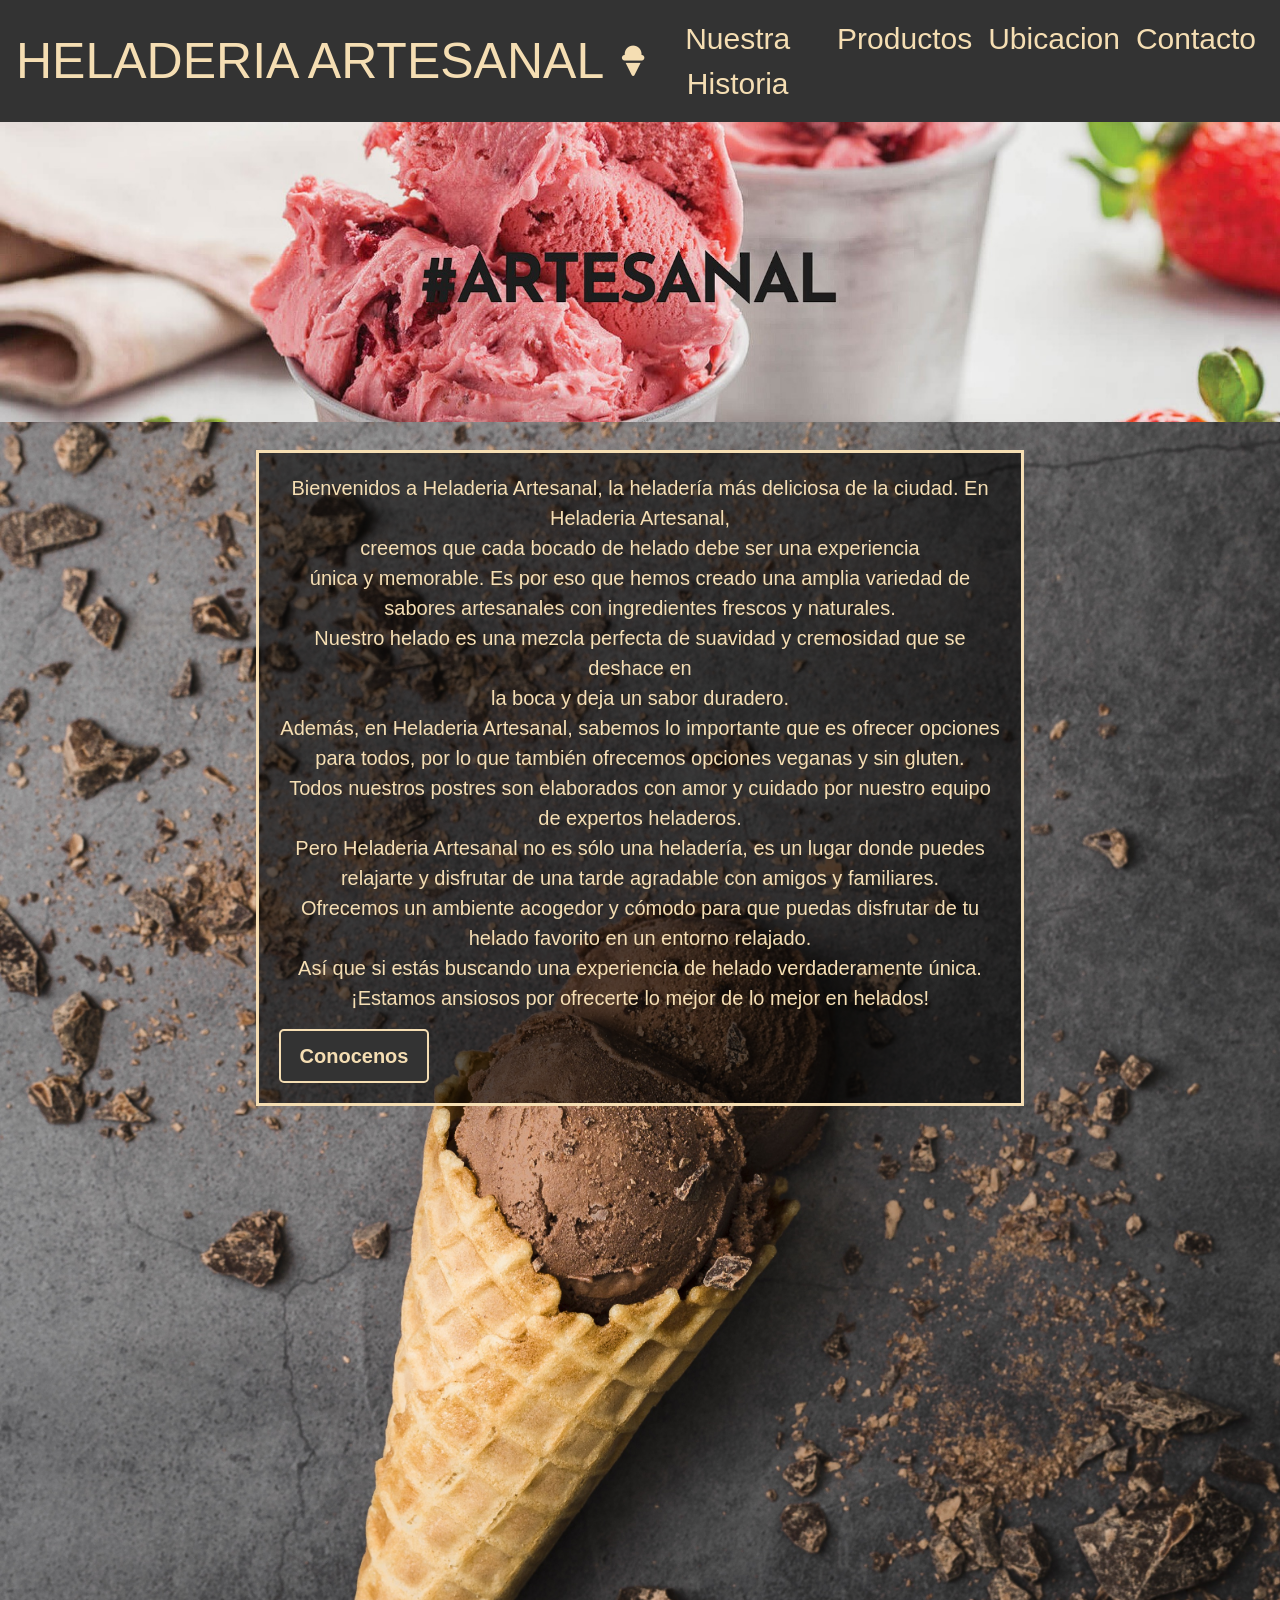
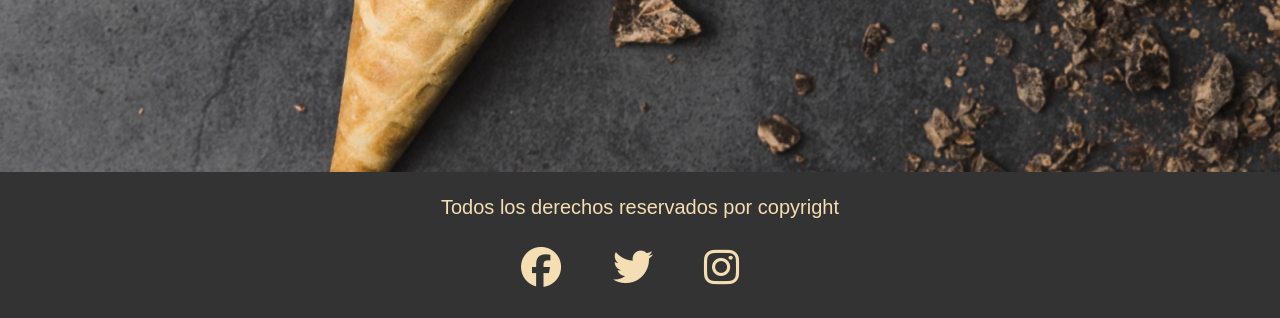
==== commit a9f6e15d: "PreEntrega3cabrera" ====
--- a/index.html
+++ b/index.html
@@ -13,8 +13,7 @@
   <link rel="stylesheet" href="https://cdnjs.cloudflare.com/ajax/libs/font-awesome/6.4.0/css/all.min.css"
     integrity="sha512-iecdLmaskl7CVkqkXNQ/ZH/XLlvWZOJyj7Yy7tcenmpD1ypASozpmT/E0iPtmFIB46ZmdtAc9eNBvH0H/ZpiBw=="
     crossorigin="anonymous" referrerpolicy="no-referrer" />
-  <link rel="stylesheet" href="estilo.css">
-  <link rel="stylesheet" href="estilos-responsive.css">
+  <link rel="stylesheet" href="estilos.css">
   <link rel="shortcut icon" href="/img/icono2.svg" type="image/x-icon">
   <title>Heladeria Artesanal</title>
 </head>
@@ -84,7 +83,11 @@
           Así que si estás buscando una experiencia de helado verdaderamente única. <br>
           ¡Estamos ansiosos por ofrecerte lo mejor de lo mejor en helados!
       </p>
+      <a href="/pages/quienes.html">Conocenos</a>
+      
   </aside>
+
+
 
 
 
--- a/estilos.css
+++ b/estilos.css
@@ -0,0 +1,327 @@
+* {
+  margin: 0;
+  padding: 0;
+  box-sizing: border-box;
+}
+
+header {
+  display: flex;
+  background-color: #333;
+  color: wheat;
+}
+
+/* LOGO HELADERIA ARTESANAL */
+.navbar-brand {
+  color: wheat !important;
+  font-size: 50px;
+}
+
+/* BARRA NAVEGACION */
+.navbar {
+  display: flex !important;
+  background-color: #333;
+  text-align: center !important;
+  font-size: 30px;
+  color: wheat;
+}
+
+/* LINKS */
+.nav-link {
+  color: wheat !important;
+}
+
+/* EFECTO LINKS */
+.nav-link:hover {
+  color: rgb(209, 96, 31) !important;
+}
+
+main {
+  height: 150vh;
+  width: 100%;
+  background-color: #333;
+  background-image: url(/img/fondo.jpg);
+  background-size: cover;
+  background-position: center;
+  display: flex;
+  justify-content: center;
+  /* align-items: center; */
+}
+
+.introduccion {
+  width: 60%;
+  background-color: #333;
+  background-color: rgba(0, 0, 0, 0.6);
+  border: 3px solid wheat;
+  font-family: Verdana, Geneva, Tahoma, sans-serif;
+  padding: 20px;
+  position: absolute;
+  top: 50%;
+}
+.introduccion a {
+  color: wheat;
+  text-align: center;
+  background-color: #333;
+  text-decoration: none;
+  padding: 10px 20px;
+  text-transform: capitalize;
+  border: 2px solid wheat;
+  border-radius: 5px;
+  font-size: 20px;
+  font-weight: bold;
+  font-family: "Segoe UI", Tahoma, Geneva, Verdana, sans-serif;
+  display: flex;
+  justify-content: center;
+  width: 150px;
+}
+.introduccion a:hover {
+  background-color: rgb(209, 96, 31);
+}
+
+.carousel-inner {
+  height: 300px !important;
+  width: 100% !important;
+  display: flex;
+  align-items: normal;
+}
+
+.carousel-inner img {
+  width: 100%;
+  height: 100%;
+  -o-object-fit: cover;
+     object-fit: cover;
+}
+
+.introduccion p {
+  color: wheat;
+  font-size: 20px;
+  text-align: center;
+  -webkit-text-decoration: solid;
+          text-decoration: solid;
+}
+
+/* fotos de productos */
+.productos {
+  width: 100%;
+  min-height: 300px;
+  display: grid;
+  grid-template-columns: repeat(1, 1fr);
+  grid-template-rows: repeat(8, 200px);
+  padding: 50px;
+  /* grid-gap: 15px; */
+  position: absolute;
+  top: 45%;
+}
+
+.tituloproductos {
+  background-color: rgba(0, 0, 0, 0.6);
+  border: 3px solid wheat;
+  padding: 20px;
+  margin-top: 20px;
+  width: 90%;
+  text-align: center;
+  position: absolute;
+}
+
+h2 {
+  font-family: Verdana, Geneva, Tahoma, sans-serif;
+  font-weight: 500;
+  color: wheat;
+  padding: 30px;
+  text-align: center;
+  margin-bottom: 10px;
+  font-size: 25px;
+  font-family: Verdana, Geneva, Tahoma, sans-serif;
+}
+
+.item {
+  border: 3px solid #333;
+  background-size: cover;
+  background-position: center;
+}
+
+.item:hover {
+  transform: scale(1.09);
+  transition: all 0.9s;
+  filter: sepia(0%);
+}
+
+.item1 {
+  background-image: url(/img/copahelada.jpg);
+  /* grid-column: 1/2;
+  grid-row: 1/3; */
+}
+
+.item2 {
+  background-image: url(/img/cafe.jpg);
+  /* grid-column: 2/3;
+  grid-row: 1/2; */
+}
+
+.item3 {
+  background-image: url(/img/cafehelado.jpg);
+  /* grid-column: 3/5;
+  grid-row: 1/2; */
+}
+
+.item4 {
+  background-image: url(/img/cafehelado2.jpg);
+  /* grid-column: 2/3;
+  grid-row: 2/4; */
+}
+
+.item5 {
+  background-image: url(/img/copahelada2.jpg);
+  /* grid-column: 3/4;
+  grid-row: 2/3; */
+}
+
+.item6 {
+  background-image: url(/img/frapu.jpg);
+  /* grid-column: 4/5;
+  grid-row: 2/3; */
+}
+
+.item7 {
+  background-image: url(/img/postre.jpg);
+  /* grid-column: 1/2;
+  grid-row: 3/4; */
+}
+
+.item8 {
+  background-image: url(/img/ice-cream-gcbc991b5b_640.jpg);
+  /* grid-column: 3/5;
+  grid-row: 3/4; */
+}
+
+#carouselquienes {
+  width: 100% !important;
+  margin-top: 150px !important;
+  height: 1000px !important;
+}
+
+.scroll {
+  height: top;
+  color: white;
+  font-size: 14px;
+  font-family: Verdana, Geneva, Tahoma, sans-serif;
+}
+
+form {
+  width: 100%;
+  height: 100%;
+  padding: 100px;
+}
+
+form input {
+  width: 100%;
+}
+
+h1 {
+  text-align: center;
+  font-size: 40px;
+  font-family: Verdana, Geneva, Tahoma, sans-serif;
+  text-transform: uppercase;
+  -webkit-text-decoration: underline black;
+          text-decoration: underline black;
+}
+
+form textarea {
+  width: 100%;
+}
+
+.formulario {
+  font-size: 20px;
+  text-align: center;
+  text-transform: uppercase;
+  color: wheat;
+  font-weight: 500px;
+}
+
+form #enviar {
+  font-size: 20px;
+  background-color: #333;
+}
+
+footer {
+  background-color: #333;
+  text-align: center;
+  padding: 20px;
+  font-size: 20px;
+  color: wheat;
+}
+
+.linkredes a {
+  color: wheat;
+  letter-spacing: 20px;
+  font-size: 40px;
+  text-decoration: none;
+}
+
+.ubicacion {
+  text-align: center;
+  padding: 1%;
+  color: wheat;
+  font-family: Verdana, Geneva, Tahoma, sans-serif;
+  font-size: 20p;
+}
+
+.tabla {
+  font-size: 20px;
+  margin: auto;
+  padding: 2%;
+  color: wheat;
+}
+
+@media only screen and (min-width: 480px) {
+  .productos {
+    grid-template-columns: 1fr 1fr;
+    grid-template-rows: repeat(4, 200px);
+  }
+  .tituloproductos {
+    display: flex;
+  }
+}
+@media only screen and (min-width: 768px) and (max-width: 1023px) {
+  .productos {
+    grid-template-columns: repeat(3, 1fr);
+  }
+  .item1 {
+    grid-column: 1/3;
+    grid-row: 1/2;
+  }
+  .item2 {
+    grid-column: 3/4;
+    grid-row: 1/2;
+  }
+  .item3 {
+    grid-column: 1/2;
+    grid-row: 2/3;
+  }
+  .item4 {
+    grid-column: 2/4;
+    grid-row: 2/3;
+  }
+  .item5 {
+    grid-column: 1/3;
+    grid-row: 3/4;
+  }
+  .item6 {
+    grid-column: 3/4;
+    grid-row: 3/4;
+  }
+  .item7 {
+    grid-column: 1/2;
+    grid-row: 4/5;
+  }
+  .item8 {
+    grid-column: 2/4;
+    grid-row: 4/5;
+  }
+}
+@media only screen and (min-width: 1024px) {
+  .productos {
+    grid-template-columns: repeat(4, 1fr);
+    grid-template-rows: 200px 200px;
+  }
+}
+/*# sourceMappingURL=estilos.css.map */
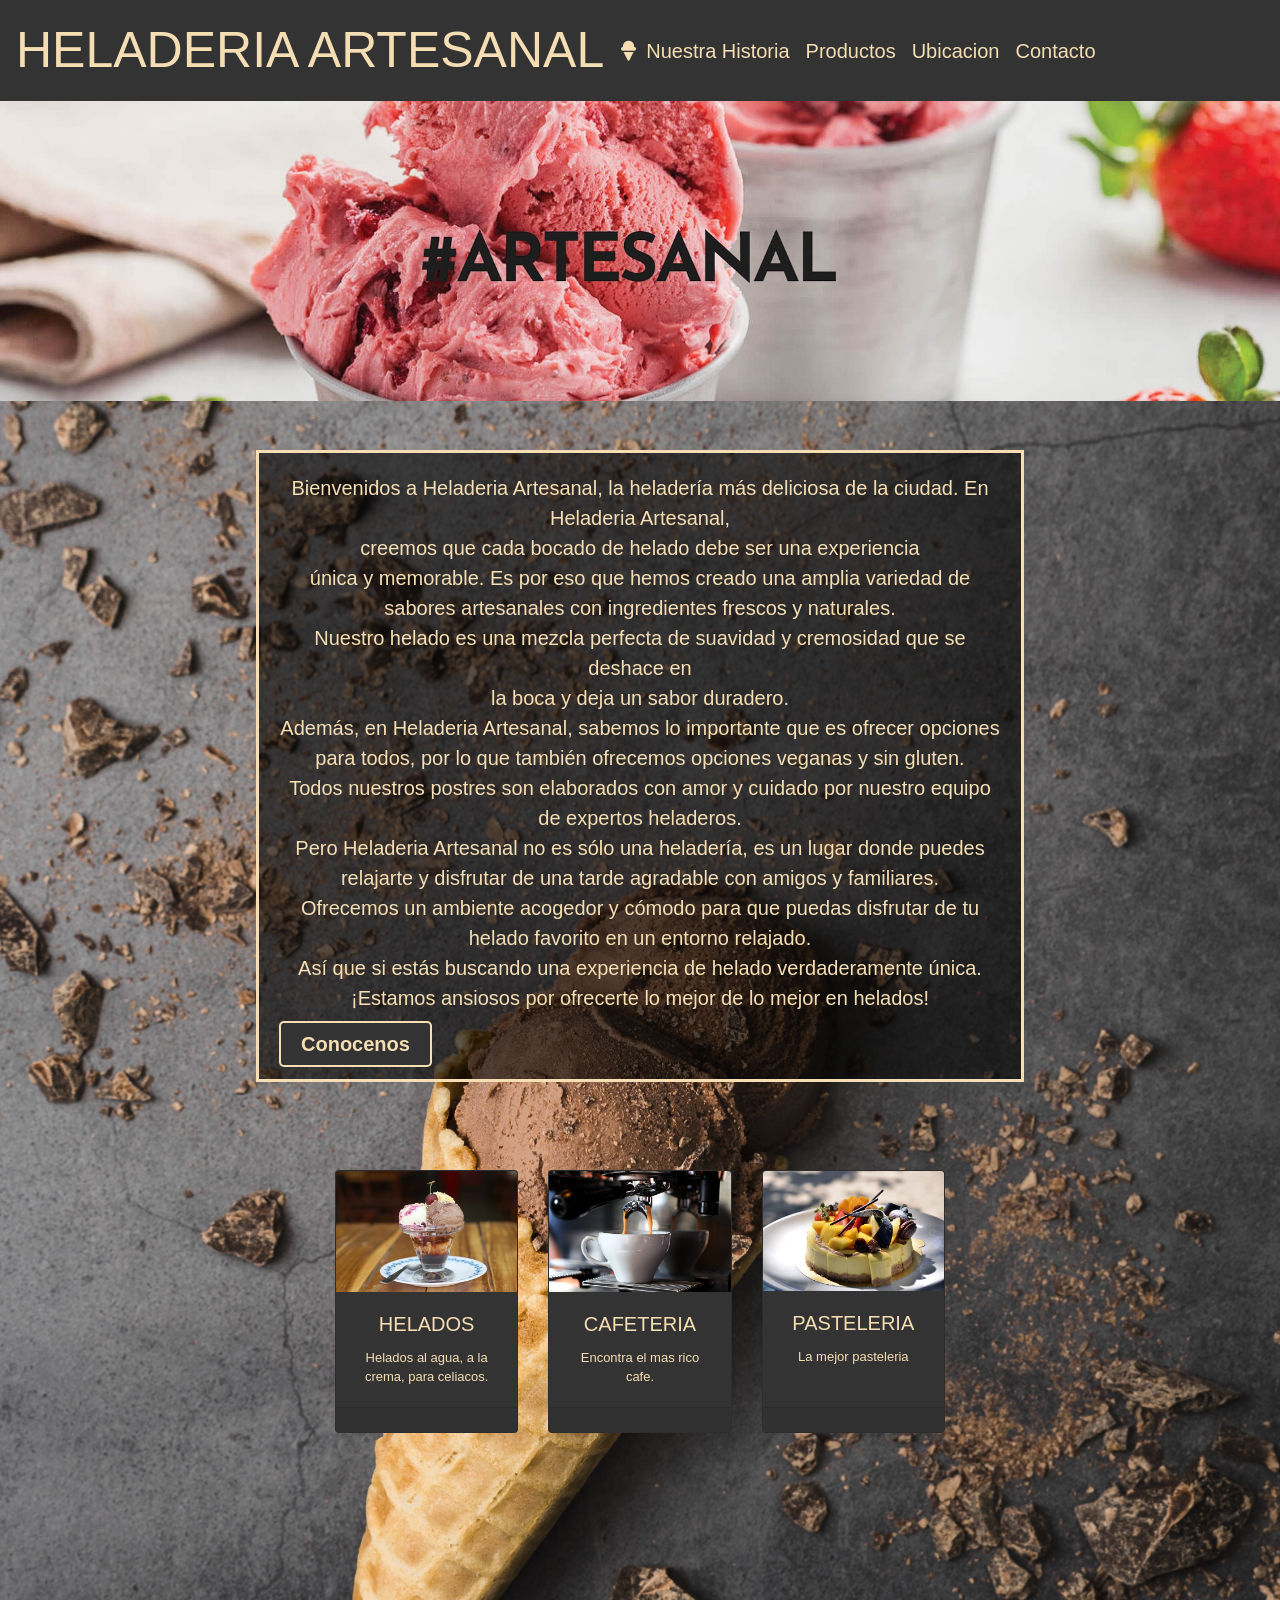
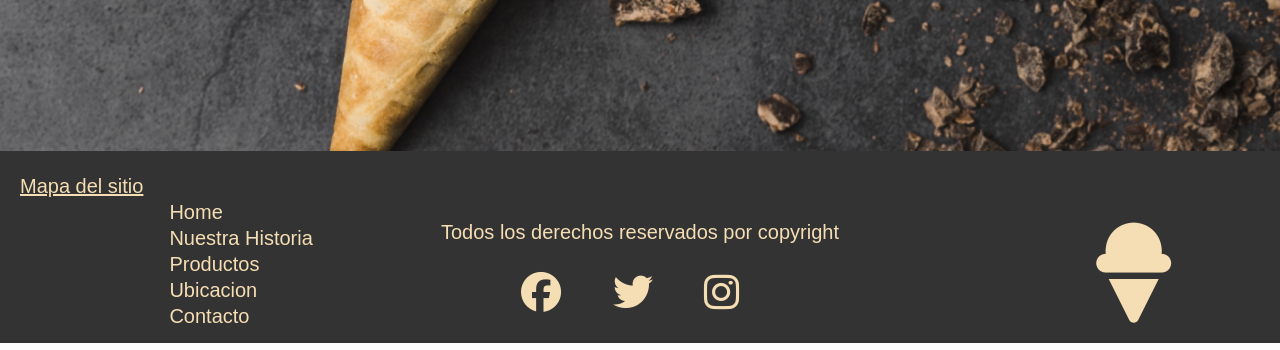
==== commit b5984b22: "respaldo2" ====
--- a/index.html
+++ b/index.html
@@ -48,8 +48,8 @@
         </ul>
       </div>
     </nav>
-   </header>
-   <div id="carouselExampleSlidesOnly" class="carousel slide" data-ride="carousel">
+  </header>
+  <div id="carouselExampleSlidesOnly" class="carousel slide" data-ride="carousel">
     <div class="carousel-inner">
       <div class="carousel-item active">
         <img src="./img/paramain5.jpg" class="d-block w-100" alt="...">
@@ -67,25 +67,58 @@
 
     <aside class="introduccion">
       <p> Bienvenidos a Heladeria Artesanal, la heladería más deliciosa de la ciudad. En Heladeria Artesanal,<br>
-          creemos que cada bocado de helado debe ser una experiencia <br>
-          única y memorable. Es por eso que hemos creado una
-          amplia variedad de sabores artesanales con ingredientes frescos y naturales. <br>
-          Nuestro helado es una mezcla perfecta de suavidad y cremosidad que se deshace en <br>
-          la boca y deja un sabor duradero. <br>
-          Además, en Heladeria Artesanal, sabemos lo importante que es ofrecer opciones <br>
-          para todos, por lo que también ofrecemos opciones veganas y sin gluten. <br>
-          Todos nuestros postres son elaborados con amor y cuidado por nuestro equipo de expertos heladeros. <br>
-          Pero Heladeria Artesanal no es sólo una heladería, es un lugar donde puedes <br>
-          relajarte y disfrutar de una tarde agradable con amigos y familiares. <br>
-          Ofrecemos un ambiente acogedor y cómodo para que puedas disfrutar de tu helado favorito en un entorno
-          relajado.
-          <br>
-          Así que si estás buscando una experiencia de helado verdaderamente única. <br>
-          ¡Estamos ansiosos por ofrecerte lo mejor de lo mejor en helados!
+        creemos que cada bocado de helado debe ser una experiencia <br>
+        única y memorable. Es por eso que hemos creado una
+        amplia variedad de sabores artesanales con ingredientes frescos y naturales. <br>
+        Nuestro helado es una mezcla perfecta de suavidad y cremosidad que se deshace en <br>
+        la boca y deja un sabor duradero. <br>
+        Además, en Heladeria Artesanal, sabemos lo importante que es ofrecer opciones <br>
+        para todos, por lo que también ofrecemos opciones veganas y sin gluten. <br>
+        Todos nuestros postres son elaborados con amor y cuidado por nuestro equipo de expertos heladeros. <br>
+        Pero Heladeria Artesanal no es sólo una heladería, es un lugar donde puedes <br>
+        relajarte y disfrutar de una tarde agradable con amigos y familiares. <br>
+        Ofrecemos un ambiente acogedor y cómodo para que puedas disfrutar de tu helado favorito en un entorno
+        relajado.
+        <br>
+        Así que si estás buscando una experiencia de helado verdaderamente única. <br>
+        ¡Estamos ansiosos por ofrecerte lo mejor de lo mejor en helados!
       </p>
       <a href="/pages/quienes.html">Conocenos</a>
-      
-  </aside>
+
+    </aside>
+
+    <div class="card-deck">
+      <div class="card">
+        <img src="/img/copahelada.jpg" class="card-img-top" alt="...">
+        <div class="card-body">
+          <h5 class="card-title">HELADOS</h5>
+          <p class="card-text">Helados al agua, a la crema, para celiacos.</p>
+        </div>
+        <div class="card-footer">
+          <!-- <small class="text-muted">Last updated 3 mins ago</small> -->
+        </div>
+      </div>
+      <div class="card">
+        <img src="/img/cafe.jpg" class="card-img-top" alt="...">
+        <div class="card-body">
+          <h5 class="card-title">CAFETERIA</h5>
+          <p class="card-text">Encontra el mas rico cafe.</p>
+        </div>
+        <div class="card-footer">
+          <!-- <small class="text-muted">Last updated 3 mins ago</small> -->
+        </div>
+      </div>
+      <div class="card">
+        <img src="/img/torta.jpg" class="card-img-top" alt="">
+        <div class="card-body">
+          <h5 class="card-title">PASTELERIA</h5>
+          <p class="card-text">La mejor pasteleria</p>
+        </div>
+        <div class="card-footer">
+          <!-- <small class="text-muted">Last updated 3 mins ago</small> -->
+        </div>
+      </div>
+    </div>
 
 
 
@@ -105,21 +138,41 @@
     integrity="sha384-+sLIOodYLS7CIrQpBjl+C7nPvqq+FbNUBDunl/OZv93DB7Ln/533i8e/mZXLi/P+"
     crossorigin="anonymous"></script>
   <footer>
-    <p>Todos los derechos reservados por copyright</p>
+    <div class="mapasitio">
+      <p>Mapa del sitio</p>
+      <li>
+        <ul>
+          <li><a href="/index.html">Home</a></li>
+          <li><a href="/pages/quienes.html">Nuestra Historia</a></li>
+          <li><a href="/pages/productos.html">Productos</a></li>
+          <li><a href="/pages/ubicacion.html">Ubicacion</a></li>
+          <li><a href="/pages/contacto.html">Contacto</a></li>
+        </ul>
+      </li>
+    </div>
+
     <div class="linkredes">
+      <p>Todos los derechos reservados por copyright</p>
       <a href="paginaheladeria" target="_blank">
         <i class="fa-brands fa-facebook"></i>
       </a>
       <a href="paginaheladeria" target="_blank">
         <i class="fa-brands fa-twitter"></i>
       </a>
-
       <a href="paginaheladeria" target="_blank">
         <i class="fa-brands fa-instagram"></i>
       </a>
     </div>
+    
+    <div class="logofooter">
+      <a href="/index.html" target="_top">
+      <i class="fa-solid fa-ice-cream" id="logofooter1"></i>
+      </a>
+      
+    </div>
 
   </footer>
+
 </body>
 
 </html>
--- a/estilos.css
+++ b/estilos.css
@@ -20,8 +20,7 @@
 .navbar {
   display: flex !important;
   background-color: #333;
-  text-align: center !important;
-  font-size: 30px;
+  font-size: 20px;
   color: wheat;
 }
 
@@ -57,6 +56,7 @@
   position: absolute;
   top: 50%;
 }
+
 .introduccion a {
   color: wheat;
   text-align: center;
@@ -69,12 +69,29 @@
   font-size: 20px;
   font-weight: bold;
   font-family: "Segoe UI", Tahoma, Geneva, Verdana, sans-serif;
-  display: flex;
-  justify-content: center;
   width: 150px;
 }
 .introduccion a:hover {
   background-color: rgb(209, 96, 31);
+}
+
+.card-deck {
+  width: 50% !important;
+  height: 200px !important;
+  text-align: center;
+  position: absolute;
+  top: 130%;
+}
+.card-deck .card {
+  background-color: #333;
+  font-size: 15px;
+  color: wheat;
+}
+.card-deck .card-title {
+  font-size: 20px;
+}
+.card-deck .card-text {
+  font-size: 13px !important;
 }
 
 .carousel-inner {
@@ -244,17 +261,50 @@
 
 footer {
   background-color: #333;
-  text-align: center;
   padding: 20px;
-  font-size: 20px;
-  color: wheat;
-}
-
-.linkredes a {
+  text-align: center;
+  color: wheat;
+  font-size: 20px;
+}
+footer .linkredes a {
   color: wheat;
   letter-spacing: 20px;
   font-size: 40px;
   text-decoration: none;
+}
+footer .logofooter {
+  position: absolute;
+  top: 1800px;
+  margin-right: 8%;
+  right: 0;
+  font-size: 100px;
+}
+footer .logofooter a {
+  color: wheat;
+}
+footer .mapasitio {
+  width: 100%;
+  text-align: left;
+  color: wheat;
+  font-size: 20px;
+  display: flex;
+}
+footer .mapasitio li {
+  list-style: none;
+  color: wheat;
+  font-size: 20px;
+  height: 20px;
+  width: 40%;
+  padding: 13px;
+}
+footer .mapasitio a {
+  text-decoration: none;
+  color: wheat;
+}
+footer .mapasitio p {
+  text-align: center;
+  font-size: 20px;
+  text-decoration: underline;
 }
 
 .ubicacion {
